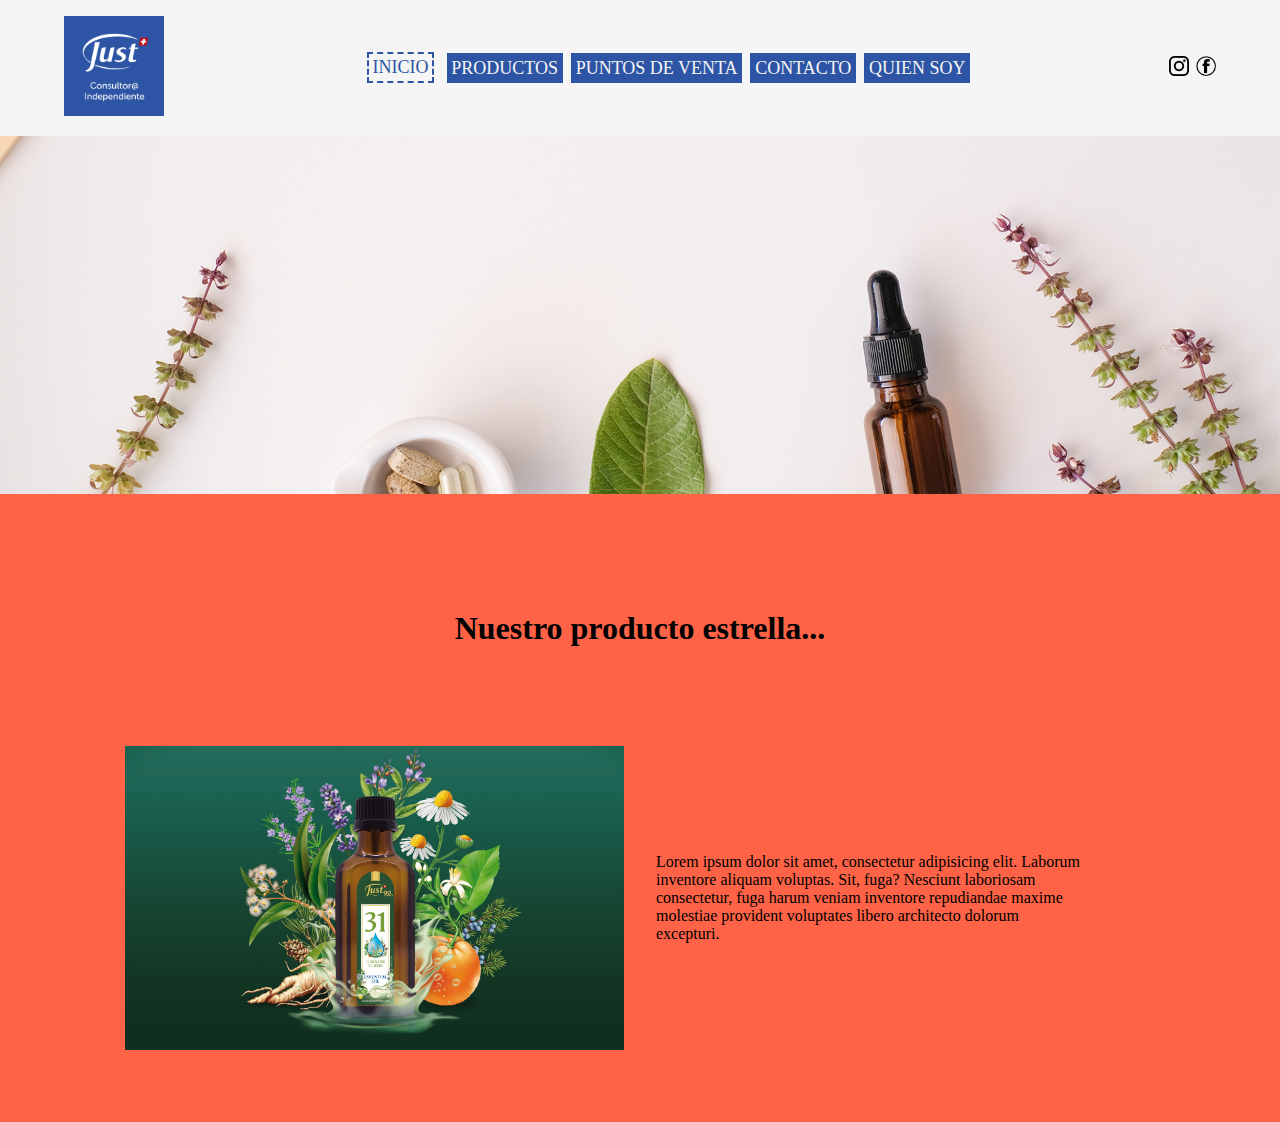
==== index.html @ 13c25db6 "Subida incial del proyecto" ====
<!DOCTYPE html>
<html lang="en">

<head>
    <meta charset="UTF-8">
    <meta http-equiv="X-UA-Compatible" content="IE=edge">
    <meta name="viewport" content="width=device-width, initial-scale=1.0">
    <!-- link a mi css -->
    <link rel="stylesheet" href="./css/style.css">
    <title>Just by Pame</title>
</head>

<body>

    <header>

        <!-- imagen logo -->
        <div class="divImagenLogo">
            <img src="./img/logo.png" alt="Logo de justByPame">
        </div>

        <!-- navegacion -->
        <nav class="contenedor navegacion">
            <ul>
                <li class="itemActual">
                    <a href="./index.html">Inicio</a>
                </li>

                <li>
                    <a href="./pages/productos.html">Productos</a>
                </li>

                <li>
                    <a href="./pages/puntosVentas.html">Puntos de venta</a>
                </li>
                <li>
                    <a href="./pages/contacto.html">Contacto</a>
                </li>
                <li>
                    <a href="./pages/quienSoy.html">Quien soy</a>
                </li>
            </ul>
        </nav>

        <!-- redes sociales -->
        <div class="contenedor divRedes">

            <a target="_blank" href="https://www.instagram.com/just.arg/?hl=es">
                <img class="imagenInstagram" src="./img/logo_instagram.png" alt="">
            </a>

            <a target="_blank" href="https://es-la.facebook.com/VMJust/">
                <img class="imagenFacebook" src="./img/logo_facebook.png" alt="">
            </a>

        </div>

    </header>

    <main>

        <!-- banner -->
        
        <img class="imagenBanner" src="./img/banner.jpg" alt="Banner productos just">
        

        <h1 class="tituloProducto">Nuestro producto estrella...</h1>

        <!-- producto estrella -->
        <img class="imagenProducto" src="./img/oleo31.jpg" alt="Oleo 31">

        <p class="textoProducto">Lorem ipsum dolor sit amet, consectetur adipisicing elit. Laborum inventore aliquam
            voluptas. Sit, fuga?
            Nesciunt laboriosam consectetur, fuga harum veniam inventore repudiandae maxime molestiae provident
            voluptates libero architecto dolorum excepturi.</p>

    </main>

    <footer></footer>



</body>

</html>
---- css/style.css ----
* {
  margin: 0;
  padding: 0;
  box-sizing: border-box;
}

/* estilos generales */

a:link {
  text-decoration: none;
}

a:visited {
  text-decoration: none;
}

/* estilos cabecera */
header {
  background-color: whitesmoke;
  display: flex;
  flex-flow: row wrap;
  justify-content: space-between;
  align-items: center;  
  padding: 1rem 4rem;
}

header .divImagenLogo {
  width: 100px;
}

header .divImagenLogo img{
  width: 100%;
  object-fit: cover;
}

header .divRedes a img {
  width: 20px;
  height: 20px;
}

header .divRedes a .imagenInstagram {
  margin-right: 0.2rem;
}

header .navegacion ul {
  display: flex;
  flex-flow: row wrap;
  gap: 0.5rem;
}


header .navegacion ul li {
  list-style: none;
  padding: 0.3rem;
  /* margin: 10px; */
  background-color: rgb(46, 85, 165);
  color: whitesmoke;
}

header .navegacion ul li a {
  text-transform: uppercase;
  font-size: large;
  color: whitesmoke;
}

/* estilo menu actual */
header .navegacion ul .itemActual{
  background-color: whitesmoke;
}

header .navegacion ul .itemActual a{
  color: rgb(46, 85, 165);
  padding: 0.2rem;
  /* margin: 10px; */
  border: 0.15rem dashed;
}

/* estilos main */
main{
    display:grid;
    grid-template-rows:   1fr 0.2fr 1fr;
    grid-template-columns: repeat(2,1fr);
    align-items: center;
    column-gap: 2rem;
    grid-template-areas: 
    "banner banner"
    "titulo titulo"
    "imagenProducto textoProducto";
}

main .imagenBanner{
  grid-area: banner;
  object-fit:cover;
  width: 100%;
  height: 80%;
  align-self: start; 
}

main .tituloProducto{
  grid-area: titulo;
  justify-self: center;
  font-size: 2rem;
}

main .imagenProducto{
 grid-area: imagenProducto; 
 justify-self: end;
 width: 80%;
}

main .textoProducto{
  grid-area: textoProducto;
  text-align: left;
  padding-right: 12.5rem;
  font-size: 1rem;
 }

 /* estilos mobile */

 @media screen and (min-width:600px){
  
  body{
    background-color: tomato;
  }

}
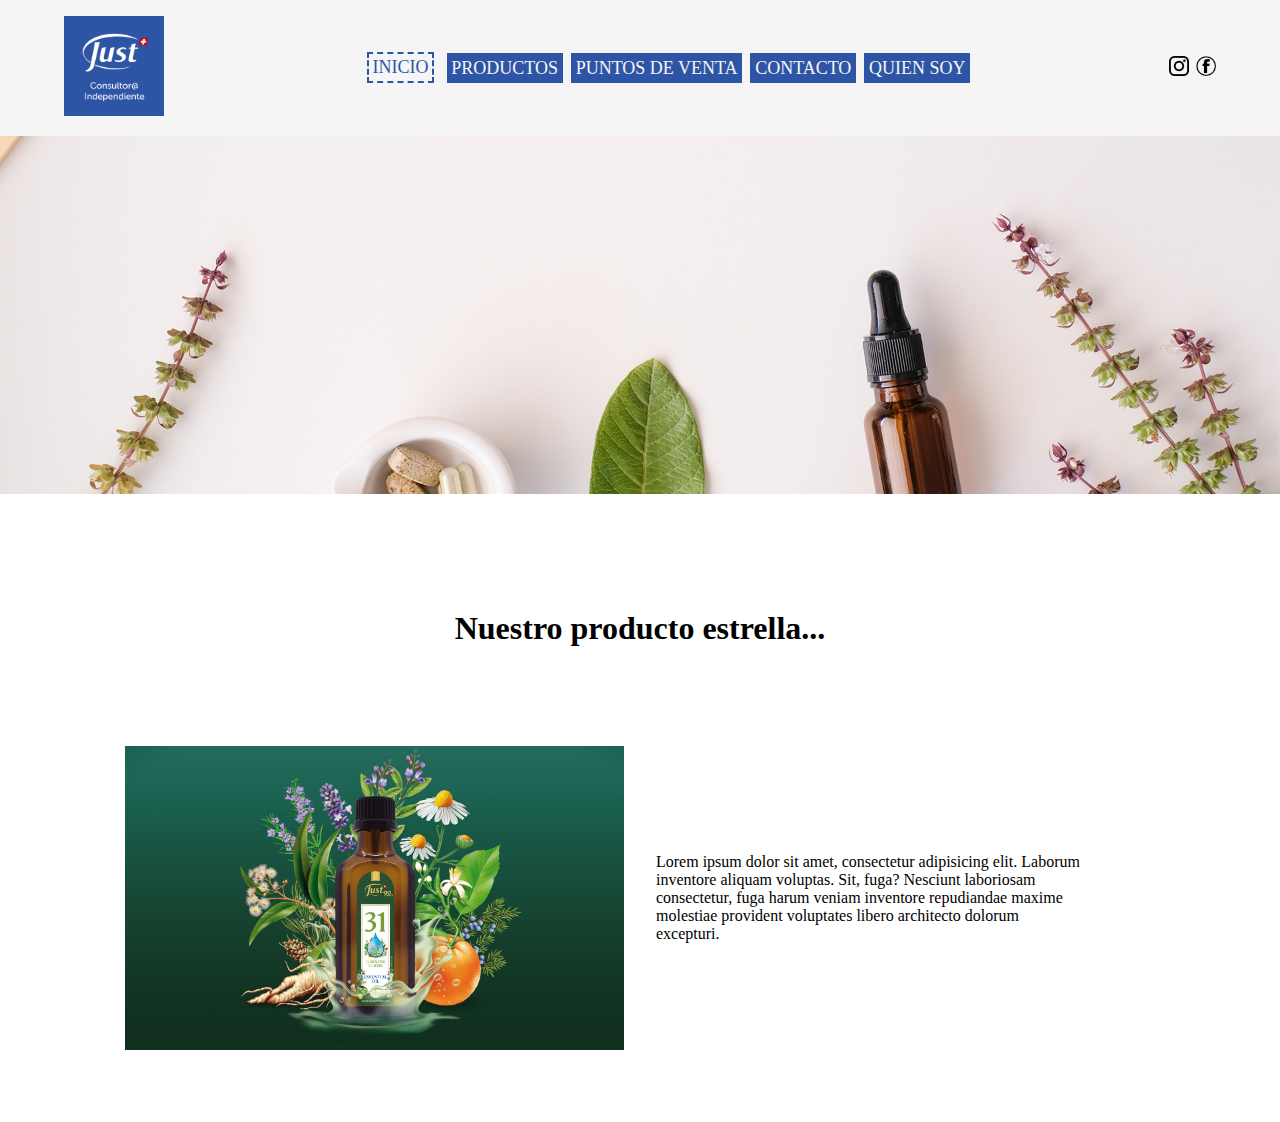
==== commit cc5830d7: "Agrego el headear a todos los html" ====
--- a/index.html
+++ b/index.html
@@ -57,7 +57,7 @@
 
     </header>
 
-    <main>
+    <main class="mainIndex">
 
         <!-- banner -->
         
--- a/css/style.css
+++ b/css/style.css
@@ -20,7 +20,7 @@
   display: flex;
   flex-flow: row wrap;
   justify-content: space-between;
-  align-items: center;  
+  align-items: center;
   padding: 1rem 4rem;
 }
 
@@ -28,7 +28,7 @@
   width: 100px;
 }
 
-header .divImagenLogo img{
+header .divImagenLogo img {
   width: 100%;
   object-fit: cover;
 }
@@ -44,10 +44,9 @@
 
 header .navegacion ul {
   display: flex;
-  flex-flow: row wrap;
+  flex-flow: row nowrap;
   gap: 0.5rem;
 }
-
 
 header .navegacion ul li {
   list-style: none;
@@ -55,6 +54,7 @@
   /* margin: 10px; */
   background-color: rgb(46, 85, 165);
   color: whitesmoke;
+  text-align: center;
 }
 
 header .navegacion ul li a {
@@ -64,63 +64,114 @@
 }
 
 /* estilo menu actual */
-header .navegacion ul .itemActual{
+header .navegacion ul .itemActual {
   background-color: whitesmoke;
 }
 
-header .navegacion ul .itemActual a{
+header .navegacion ul .itemActual a {
   color: rgb(46, 85, 165);
   padding: 0.2rem;
   /* margin: 10px; */
   border: 0.15rem dashed;
 }
 
-/* estilos main */
-main{
-    display:grid;
-    grid-template-rows:   1fr 0.2fr 1fr;
-    grid-template-columns: repeat(2,1fr);
-    align-items: center;
-    column-gap: 2rem;
-    grid-template-areas: 
+/* estilos .mainIndex */
+.mainIndex {
+  display: grid;
+  grid-template-rows: 1fr 0.2fr 1fr;
+  grid-template-columns: repeat(2, 1fr);
+  align-items: center;
+  column-gap: 2rem;
+  grid-template-areas:
     "banner banner"
     "titulo titulo"
     "imagenProducto textoProducto";
 }
 
-main .imagenBanner{
+.mainIndex .imagenBanner {
   grid-area: banner;
-  object-fit:cover;
+  object-fit: cover;
   width: 100%;
   height: 80%;
-  align-self: start; 
+  align-self: start;
 }
 
-main .tituloProducto{
+.mainIndex .tituloProducto {
   grid-area: titulo;
   justify-self: center;
   font-size: 2rem;
 }
 
-main .imagenProducto{
- grid-area: imagenProducto; 
- justify-self: end;
- width: 80%;
+.mainIndex .imagenProducto {
+  grid-area: imagenProducto;
+  justify-self: end;
+  width: 80%;
 }
 
-main .textoProducto{
+.mainIndex .textoProducto {
   grid-area: textoProducto;
   text-align: left;
   padding-right: 12.5rem;
   font-size: 1rem;
- }
+}
 
- /* estilos mobile */
+/* estilos tablet */
 
- @media screen and (min-width:600px){
+@media screen and (max-width: 900px) {
   
-  body{
-    background-color: tomato;
+  header{
+    padding: 1rem;
   }
 
-}+  
+  header .navegacion ul {
+    flex-flow: column wrap;
+  }
+
+  header .navegacion ul li a {
+    font-size: 0.9rem;
+  }
+
+  .mainIndex {
+    display: flex;
+    flex-direction: column;
+    gap: 2rem;
+    align-items: center;
+    justify-content: center;
+  }
+
+  .mainIndex .tituloProducto {
+    margin-bottom: 4rem;
+    margin-top: 4rem;
+  }
+
+  .mainIndex .textoProducto{
+    text-align: center;
+    margin-left: 10rem;
+    margin-top: 2rem;
+
+  }
+}
+
+/* estilos celulares */
+
+@media screen and (max-width: 500px) {
+  
+  
+  header .navegacion ul li {
+    padding: 0.2rem;
+    /* margin: 10px; */
+    background-color: rgb(46, 85, 165);
+  }
+  
+  header .navegacion ul li a {
+    font-size: 0.7rem;
+  }
+
+  header .navegacion ul .itemActual a {
+    padding: 0.2rem;
+  }
+
+
+
+}
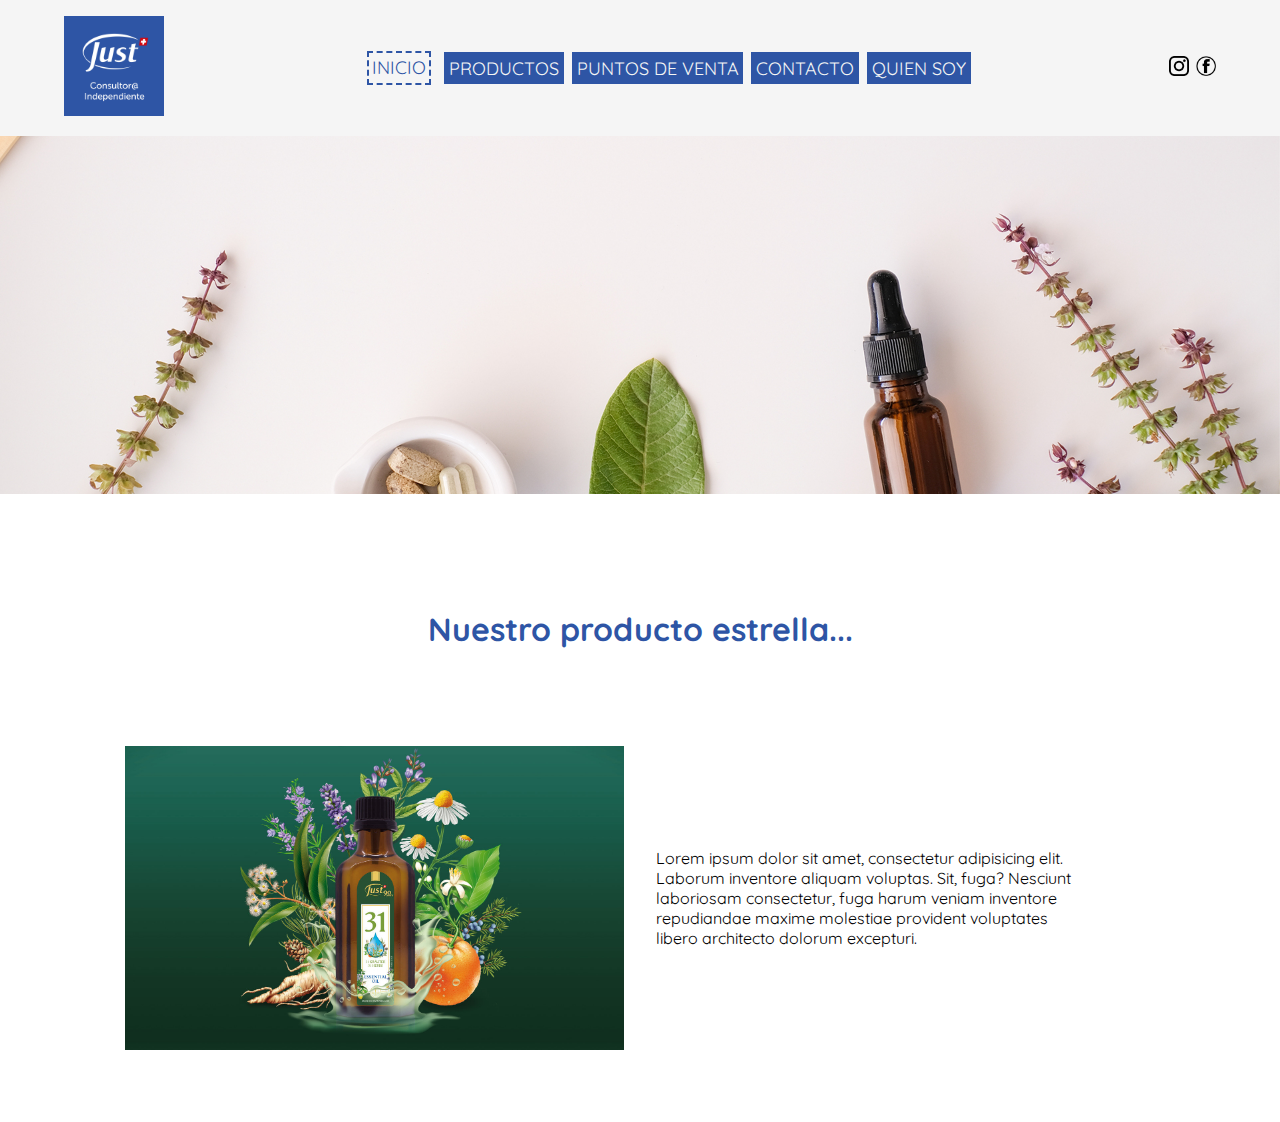
==== commit dcc257f2: "agrego font" ====
--- a/index.html
+++ b/index.html
@@ -7,6 +7,10 @@
     <meta name="viewport" content="width=device-width, initial-scale=1.0">
     <!-- link a mi css -->
     <link rel="stylesheet" href="./css/style.css">
+    <!-- link font -->
+    <link rel="preconnect" href="https://fonts.googleapis.com">
+    <link rel="preconnect" href="https://fonts.gstatic.com" crossorigin>
+    <link href="https://fonts.googleapis.com/css2?family=Quicksand&display=swap" rel="stylesheet">
     <title>Just by Pame</title>
 </head>
 
@@ -60,9 +64,9 @@
     <main class="mainIndex">
 
         <!-- banner -->
-        
+
         <img class="imagenBanner" src="./img/banner.jpg" alt="Banner productos just">
-        
+
 
         <h1 class="tituloProducto">Nuestro producto estrella...</h1>
 
--- a/css/style.css
+++ b/css/style.css
@@ -14,7 +14,15 @@
   text-decoration: none;
 }
 
-/* estilos cabecera */
+main{
+  font-family: 'Quicksand', sans-serif;
+}
+
+header{
+  font-family: 'Quicksand', sans-serif;
+}
+/* estilos desktop */
+/* estilos cabecera todos los html*/
 header {
   background-color: whitesmoke;
   display: flex;
@@ -75,7 +83,7 @@
   border: 0.15rem dashed;
 }
 
-/* estilos .mainIndex */
+/* estilos index */
 .mainIndex {
   display: grid;
   grid-template-rows: 1fr 0.2fr 1fr;
@@ -100,6 +108,7 @@
   grid-area: titulo;
   justify-self: center;
   font-size: 2rem;
+  color: rgb(46, 85, 165);
 }
 
 .mainIndex .imagenProducto {
@@ -115,8 +124,32 @@
   font-size: 1rem;
 }
 
+/* estilos contacto.html*/
+.mainContacto form{
+  width: 30%;
+  margin: 4rem;
+}
+
+.mainContacto form #ejemploMail{
+  margin: 1rem;
+}
+
+.mainContacto form #ejemploApellidoNombre{
+  margin: 1rem;
+}
+
+/* estilos puntosVentas.html*/
+
+.mapa{
+  margin: 3rem;
+}
+
+.mapa h2{
+  color:rgb(46, 85, 165);
+  margin: 1rem 0rem;
+}
+
 /* estilos tablet */
-
 @media screen and (max-width: 900px) {
   
   header{
@@ -151,6 +184,12 @@
     margin-top: 2rem;
 
   }
+
+  /* estilos contactos tablet*/
+  .mainContacto form{
+    width: 70%;
+    margin: 4rem;
+  }
 }
 
 /* estilos celulares */
